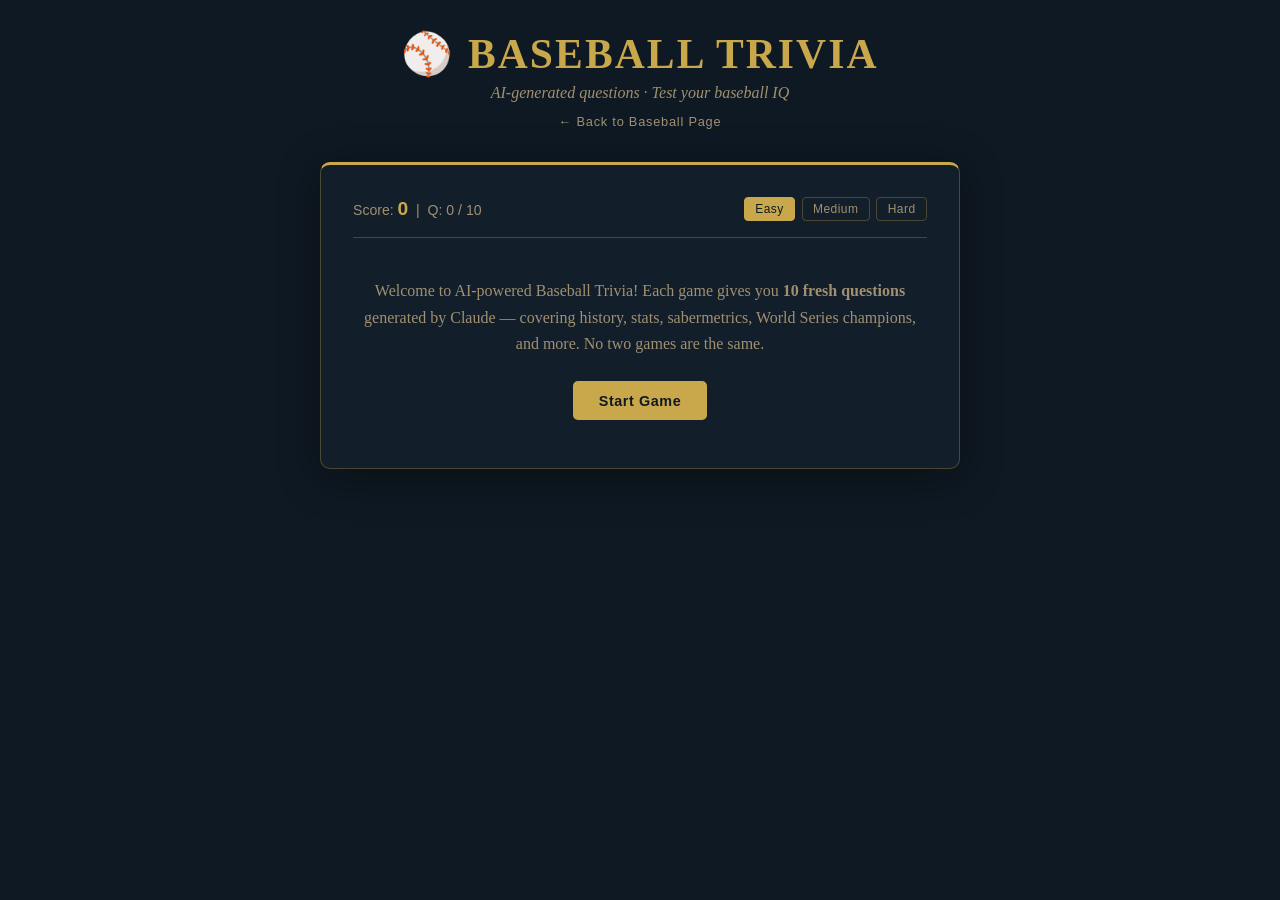
==== webapp.html @ 779bdec6 "Add site files" ====
<!DOCTYPE html>
<html lang="en">
<head>
  <meta charset="UTF-8"/>
  <meta name="viewport" content="width=device-width, initial-scale=1.0"/>
  <title>Baseball Trivia | Avery Buckley</title>
  <style>
    /* ===== RESET & BASE ===== */
    *, *::before, *::after { box-sizing: border-box; margin: 0; padding: 0; }

    :root {
      --bg:       #0f1923;
      --panel:    #131e2b;
      --gold:     #c9a84c;
      --gold-lt:  #e8c97a;
      --green:    #2d6a2d;
      --red:      #8b2020;
      --text:     #e8e0d0;
      --muted:    #a09070;
      --border:   rgba(201,168,76,0.3);
    }

    body {
      background-color: var(--bg);
      color: var(--text);
      font-family: 'Georgia', serif;
      min-height: 100vh;
      display: flex;
      flex-direction: column;
      align-items: center;
      padding: 2rem 1rem 4rem;
    }

    /* ===== HEADER ===== */
    .app-header {
      text-align: center;
      margin-bottom: 2rem;
    }

    .app-title {
      font-size: 2.6rem;
      font-weight: bold;
      color: var(--gold);
      letter-spacing: 0.05em;
      text-transform: uppercase;
      line-height: 1.1;
    }

    .app-subtitle {
      font-size: 1rem;
      color: var(--muted);
      margin-top: 0.4rem;
      font-style: italic;
    }

    .back-link {
      display: inline-block;
      margin-top: 0.75rem;
      font-family: 'Verdana', sans-serif;
      font-size: 0.8rem;
      color: var(--muted);
      text-decoration: none;
      letter-spacing: 0.06em;
    }
    .back-link:hover { color: var(--gold); }

    /* ===== CARD ===== */
    .card {
      background: var(--panel);
      border: 1px solid var(--border);
      border-top: 3px solid var(--gold);
      border-radius: 10px;
      padding: 2rem;
      width: 100%;
      max-width: 640px;
      box-shadow: 0 8px 40px rgba(0,0,0,0.4);
    }

    /* ===== SCORE BAR ===== */
    .score-bar {
      display: flex;
      justify-content: space-between;
      align-items: center;
      margin-bottom: 1.5rem;
      font-family: 'Verdana', sans-serif;
      font-size: 0.88rem;
      color: var(--muted);
      border-bottom: 1px solid var(--border);
      padding-bottom: 1rem;
    }

    .score-val {
      color: var(--gold);
      font-weight: bold;
      font-size: 1.2rem;
    }

    .difficulty-selector {
      display: flex;
      gap: 0.4rem;
    }

    .diff-btn {
      background: none;
      border: 1px solid var(--border);
      color: var(--muted);
      font-family: 'Verdana', sans-serif;
      font-size: 0.75rem;
      padding: 0.25rem 0.65rem;
      border-radius: 4px;
      cursor: pointer;
      transition: all 0.15s;
      letter-spacing: 0.04em;
    }

    .diff-btn.active,
    .diff-btn:hover {
      background-color: var(--gold);
      border-color: var(--gold);
      color: #0f1923;
    }

    /* ===== QUESTION AREA ===== */
    .category-tag {
      display: inline-block;
      background: rgba(201,168,76,0.15);
      border: 1px solid var(--border);
      color: var(--gold);
      font-family: 'Verdana', sans-serif;
      font-size: 0.72rem;
      letter-spacing: 0.1em;
      text-transform: uppercase;
      padding: 0.2rem 0.7rem;
      border-radius: 3px;
      margin-bottom: 1rem;
    }

    .question-text {
      font-size: 1.25rem;
      line-height: 1.55;
      color: var(--text);
      margin-bottom: 1.5rem;
      min-height: 3.5rem;
    }

    /* ===== CHOICES ===== */
    .choices-grid {
      display: grid;
      grid-template-columns: 1fr 1fr;
      gap: 0.75rem;
      margin-bottom: 1.5rem;
    }

    .choice-btn {
      background: rgba(255,255,255,0.04);
      border: 1px solid var(--border);
      color: var(--text);
      font-family: 'Georgia', serif;
      font-size: 0.97rem;
      padding: 0.75rem 1rem;
      border-radius: 6px;
      cursor: pointer;
      text-align: left;
      transition: all 0.15s;
      line-height: 1.4;
    }

    .choice-btn:hover:not(:disabled) {
      background: rgba(201,168,76,0.12);
      border-color: var(--gold);
      color: var(--gold-lt);
    }

    .choice-btn.correct {
      background-color: var(--green);
      border-color: #4caf50;
      color: #fff;
    }

    .choice-btn.wrong {
      background-color: var(--red);
      border-color: #e53935;
      color: #fff;
    }

    .choice-btn:disabled {
      cursor: default;
    }

    /* ===== FEEDBACK ===== */
    .feedback-box {
      background: rgba(201,168,76,0.08);
      border: 1px solid var(--border);
      border-radius: 6px;
      padding: 1rem;
      font-size: 0.96rem;
      color: var(--muted);
      line-height: 1.6;
      margin-bottom: 1.2rem;
      min-height: 3rem;
      display: none;
    }

    .feedback-box.visible { display: block; }
    .feedback-box.correct-msg { border-color: #4caf50; color: #a5d6a7; }
    .feedback-box.wrong-msg  { border-color: #e53935; color: #ef9a9a; }

    /* ===== ACTIONS ===== */
    .actions {
      display: flex;
      gap: 0.75rem;
      flex-wrap: wrap;
    }

    .btn-primary {
      background-color: var(--gold);
      border: none;
      color: #0f1923;
      font-family: 'Verdana', sans-serif;
      font-weight: bold;
      font-size: 0.9rem;
      padding: 0.7rem 1.6rem;
      border-radius: 5px;
      cursor: pointer;
      letter-spacing: 0.04em;
      transition: background 0.15s, transform 0.15s;
    }

    .btn-primary:hover { background-color: var(--gold-lt); transform: translateY(-1px); }
    .btn-primary:disabled { background: #5a4a2a; color: #a09070; cursor: not-allowed; transform: none; }

    .btn-secondary {
      background: none;
      border: 1px solid var(--border);
      color: var(--muted);
      font-family: 'Verdana', sans-serif;
      font-size: 0.88rem;
      padding: 0.7rem 1.2rem;
      border-radius: 5px;
      cursor: pointer;
      transition: all 0.15s;
    }

    .btn-secondary:hover { border-color: var(--gold); color: var(--gold); }

    /* ===== LOADING ===== */
    .loading-area {
      text-align: center;
      padding: 2rem 0;
      color: var(--muted);
      font-style: italic;
      font-size: 0.95rem;
      display: none;
    }

    .spinner {
      display: inline-block;
      width: 28px;
      height: 28px;
      border: 3px solid rgba(201,168,76,0.2);
      border-top-color: var(--gold);
      border-radius: 50%;
      animation: spin 0.8s linear infinite;
      margin-bottom: 0.6rem;
    }

    @keyframes spin { to { transform: rotate(360deg); } }

    /* ===== RESULTS SCREEN ===== */
    .results-screen {
      text-align: center;
      display: none;
      padding: 1rem 0;
    }

    .results-screen h2 {
      font-size: 1.8rem;
      color: var(--gold);
      margin-bottom: 0.5rem;
    }

    .results-score {
      font-size: 3.5rem;
      font-weight: bold;
      color: var(--text);
      margin: 1rem 0 0.5rem;
    }

    .results-label {
      color: var(--muted);
      font-size: 0.95rem;
      margin-bottom: 1.5rem;
      font-style: italic;
    }

    /* ===== START SCREEN ===== */
    .start-screen {
      text-align: center;
      padding: 1rem 0;
    }

    .start-screen p {
      color: var(--muted);
      font-size: 1rem;
      margin-bottom: 1.5rem;
      line-height: 1.65;
    }

    /* ===== ERROR ===== */
    .error-msg {
      color: #ef9a9a;
      font-size: 0.9rem;
      font-family: 'Verdana', sans-serif;
      margin-top: 0.75rem;
      display: none;
    }

    /* ===== RESPONSIVE ===== */
    @media (max-width: 480px) {
      .choices-grid { grid-template-columns: 1fr; }
      .app-title { font-size: 1.9rem; }
    }
  </style>
</head>
<body>

  <div class="app-header">
    <div class="app-title">⚾ Baseball Trivia</div>
    <div class="app-subtitle">AI-generated questions · Test your baseball IQ</div>
    <a href="scratch.html" class="back-link">← Back to Baseball Page</a>
  </div>

  <div class="card">

    <!-- SCORE BAR -->
    <div class="score-bar">
      <div>
        Score: <span class="score-val" id="scoreDisplay">0</span>
        &nbsp;|&nbsp; Q: <span id="qNumDisplay">0</span> / <span id="qTotalDisplay">10</span>
      </div>
      <div class="difficulty-selector">
        <button class="diff-btn active" data-diff="easy" onclick="setDifficulty(this)">Easy</button>
        <button class="diff-btn" data-diff="medium" onclick="setDifficulty(this)">Medium</button>
        <button class="diff-btn" data-diff="hard" onclick="setDifficulty(this)">Hard</button>
      </div>
    </div>

    <!-- START SCREEN -->
    <div class="start-screen" id="startScreen">
      <p>
        Welcome to AI-powered Baseball Trivia! Each game gives you <strong>10 fresh questions</strong>
        generated by Claude — covering history, stats, sabermetrics, World Series champions, and more.
        No two games are the same.
      </p>
      <button class="btn-primary" onclick="startGame()">Start Game</button>
    </div>

    <!-- LOADING -->
    <div class="loading-area" id="loadingArea">
      <div class="spinner"></div>
      <p>Generating your question…</p>
    </div>

    <!-- QUESTION SCREEN -->
    <div id="questionScreen" style="display:none;">
      <div class="category-tag" id="categoryTag">Category</div>
      <div class="question-text" id="questionText">Loading question…</div>
      <div class="choices-grid" id="choicesGrid"></div>
      <div class="feedback-box" id="feedbackBox"></div>
      <div class="actions">
        <button class="btn-primary" id="nextBtn" onclick="nextQuestion()" style="display:none;">Next Question →</button>
        <button class="btn-secondary" onclick="quitGame()">Quit</button>
      </div>
      <div class="error-msg" id="errorMsg">⚠️ Could not load question. Please try again.</div>
    </div>

    <!-- RESULTS SCREEN -->
    <div class="results-screen" id="resultsScreen">
      <h2>Game Over!</h2>
      <div class="results-score" id="finalScore">0 / 10</div>
      <div class="results-label" id="resultsLabel">Nice effort!</div>
      <div style="display:flex; gap:0.75rem; justify-content:center; flex-wrap:wrap; margin-top:1rem;">
        <button class="btn-primary" onclick="startGame()">Play Again</button>
        <a href="scratch.html" class="btn-secondary" style="text-decoration:none; display:inline-flex; align-items:center; padding:0.7rem 1.2rem; border-radius:5px; border:1px solid rgba(201,168,76,0.3); color:#a09070; font-family:Verdana,sans-serif; font-size:0.88rem; transition:all 0.15s;">← Back</a>
      </div>
    </div>

  </div>

  <script>
    // ===== STATE =====
    let score = 0;
    let questionNum = 0;
    const TOTAL_QUESTIONS = 10;
    let currentAnswer = '';
    let difficulty = 'easy';
    let gameActive = false;

    // ===== DIFFICULTY =====
    function setDifficulty(btn) {
      document.querySelectorAll('.diff-btn').forEach(b => b.classList.remove('active'));
      btn.classList.add('active');
      difficulty = btn.dataset.diff;
    }

    // ===== UI HELPERS =====
    function show(id) { document.getElementById(id).style.display = 'block'; }
    function hide(id) { document.getElementById(id).style.display = 'none'; }

    function updateScoreBar() {
      document.getElementById('scoreDisplay').textContent = score;
      document.getElementById('qNumDisplay').textContent = questionNum;
      document.getElementById('qTotalDisplay').textContent = TOTAL_QUESTIONS;
    }

    // ===== START GAME =====
    function startGame() {
      score = 0;
      questionNum = 0;
      gameActive = true;
      hide('startScreen');
      hide('resultsScreen');
      updateScoreBar();
      loadQuestion();
    }

    function quitGame() {
      gameActive = false;
      showResults();
    }

    // ===== LOAD QUESTION FROM CLAUDE API =====
    async function loadQuestion() {
      if (questionNum >= TOTAL_QUESTIONS) { showResults(); return; }

      hide('questionScreen');
      hide('errorMsg');
      show('loadingArea');

      const diffDesc = {
        easy:   'suitable for a casual baseball fan (famous players, basic rules, World Series winners)',
        medium: 'suitable for a knowledgeable fan (statistics, trades, specific seasons, records)',
        hard:   'suitable for a sabermetrics expert (advanced stats like WAR, FIP, wRC+, obscure records, historical facts)'
      }[difficulty];

      const prompt = `You are a baseball trivia host. Generate a single baseball trivia question that is ${diffDesc}.

Respond ONLY with a JSON object in exactly this format, no extra text, no markdown:
{
  "category": "Category Name",
  "question": "The question text",
  "choices": ["Choice A", "Choice B", "Choice C", "Choice D"],
  "answer": "The exact text of the correct choice",
  "explanation": "A brief 1-2 sentence explanation of the answer"
}

Make the question unique and interesting. The category should be one of: History, Records, Stats, World Series, Hall of Fame, Sabermetrics, Players, Rules.`;

      try {
        const response = await fetch('https://api.anthropic.com/v1/messages', {
          method: 'POST',
          headers: { 'Content-Type': 'application/json' },
          body: JSON.stringify({
            model: 'claude-sonnet-4-20250514',
            max_tokens: 1000,
            messages: [{ role: 'user', content: prompt }]
          })
        });

        if (!response.ok) throw new Error('API error');

        const data = await response.json();
        const rawText = data.content.map(b => b.text || '').join('');

        // Strip any markdown fences
        const clean = rawText.replace(/```json|```/g, '').trim();
        const q = JSON.parse(clean);

        hide('loadingArea');
        questionNum++;
        updateScoreBar();
        renderQuestion(q);

      } catch (err) {
        hide('loadingArea');
        show('questionScreen');
        show('errorMsg');
        document.getElementById('errorMsg').textContent = '⚠️ Could not load question. Check your connection and try again.';
        console.error(err);
      }
    }

    // ===== RENDER QUESTION =====
    function renderQuestion(q) {
      currentAnswer = q.answer;

      document.getElementById('categoryTag').textContent = q.category;
      document.getElementById('questionText').textContent = q.question;

      const grid = document.getElementById('choicesGrid');
      grid.innerHTML = '';

      q.choices.forEach(choice => {
        const btn = document.createElement('button');
        btn.className = 'choice-btn';
        btn.textContent = choice;
        btn.onclick = () => handleAnswer(choice, q.explanation);
        grid.appendChild(btn);
      });

      const fb = document.getElementById('feedbackBox');
      fb.className = 'feedback-box';
      fb.style.display = 'none';

      hide('nextBtn');
      show('questionScreen');
    }

    // ===== HANDLE ANSWER =====
    function handleAnswer(chosen, explanation) {
      const buttons = document.querySelectorAll('.choice-btn');
      buttons.forEach(btn => {
        btn.disabled = true;
        if (btn.textContent === currentAnswer) btn.classList.add('correct');
        else if (btn.textContent === chosen && chosen !== currentAnswer) btn.classList.add('wrong');
      });

      const fb = document.getElementById('feedbackBox');
      const isCorrect = chosen === currentAnswer;

      if (isCorrect) {
        score++;
        updateScoreBar();
        fb.className = 'feedback-box visible correct-msg';
        fb.textContent = '✓ Correct! ' + explanation;
      } else {
        fb.className = 'feedback-box visible wrong-msg';
        fb.textContent = '✗ The correct answer was: ' + currentAnswer + '. ' + explanation;
      }

      const nextBtn = document.getElementById('nextBtn');
      nextBtn.style.display = 'inline-block';
      nextBtn.textContent = questionNum >= TOTAL_QUESTIONS ? 'See Results →' : 'Next Question →';
    }

    // ===== NEXT QUESTION =====
    function nextQuestion() {
      if (questionNum >= TOTAL_QUESTIONS) {
        showResults();
      } else {
        loadQuestion();
      }
    }

    // ===== RESULTS =====
    function showResults() {
      hide('questionScreen');
      hide('loadingArea');

      const pct = score / TOTAL_QUESTIONS;
      let label;
      if (pct === 1)       label = '🏆 Perfect score! You\'re a baseball genius!';
      else if (pct >= 0.8) label = '⭐ Excellent! You really know your baseball.';
      else if (pct >= 0.6) label = '👍 Nice work! Solid baseball knowledge.';
      else if (pct >= 0.4) label = '📚 Not bad — keep studying the stats!';
      else                 label = '⚾ Room to grow — but that\'s what batting practice is for!';

      document.getElementById('finalScore').textContent = score + ' / ' + TOTAL_QUESTIONS;
      document.getElementById('resultsLabel').textContent = label;
      show('resultsScreen');
    }
  </script>

</body>
</html>
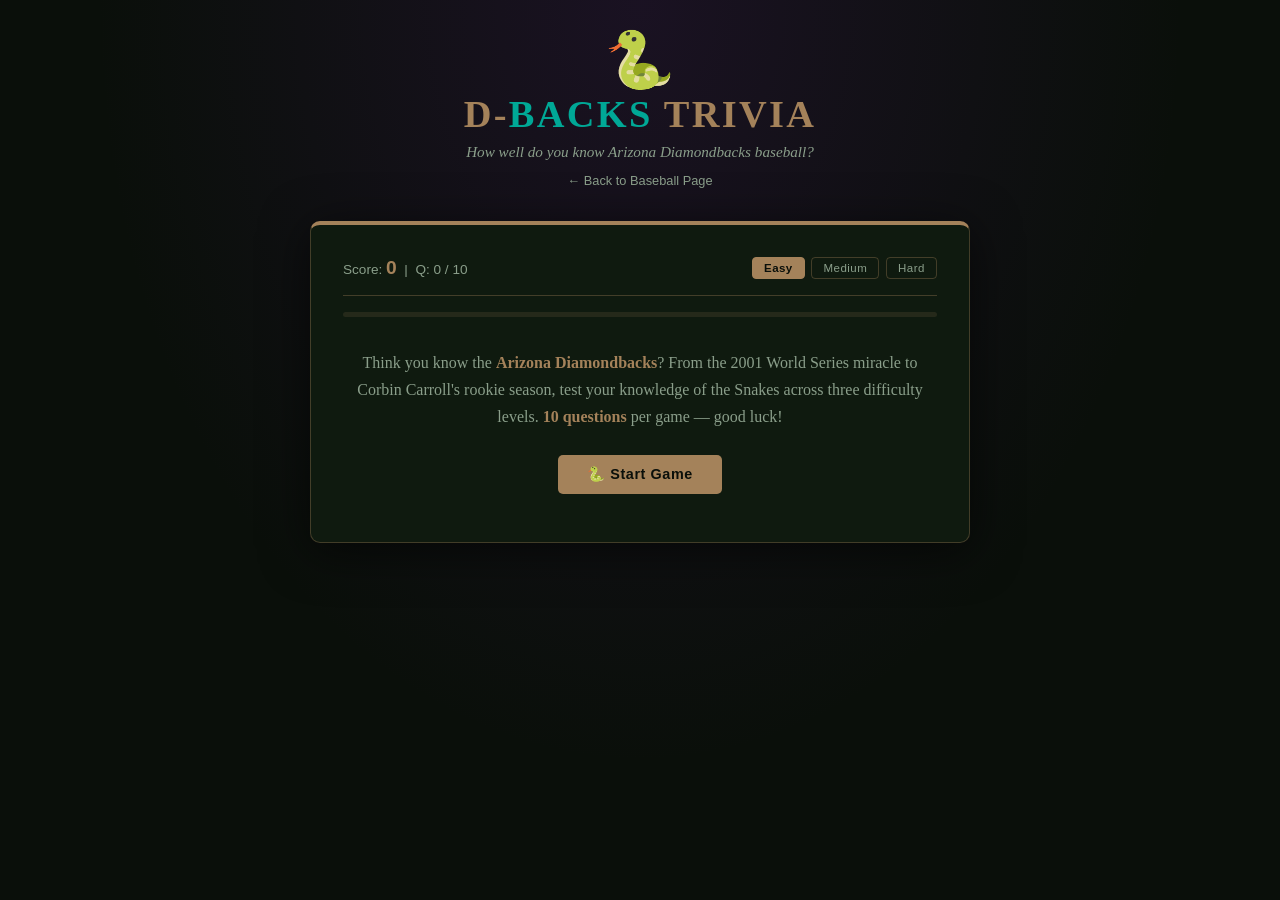
==== commit 719f7514: "Update Scratch Page and Trivia App" ====
--- a/webapp.html
+++ b/webapp.html
@@ -3,25 +3,28 @@
 <head>
   <meta charset="UTF-8"/>
   <meta name="viewport" content="width=device-width, initial-scale=1.0"/>
-  <title>Baseball Trivia | Avery Buckley</title>
+  <title>D-backs Trivia | Avery Buckley</title>
   <style>
-    /* ===== RESET & BASE ===== */
     *, *::before, *::after { box-sizing: border-box; margin: 0; padding: 0; }
 
     :root {
-      --bg:       #0f1923;
-      --panel:    #131e2b;
-      --gold:     #c9a84c;
-      --gold-lt:  #e8c97a;
-      --green:    #2d6a2d;
-      --red:      #8b2020;
-      --text:     #e8e0d0;
-      --muted:    #a09070;
-      --border:   rgba(201,168,76,0.3);
+      --bg:        #0a0f0a;
+      --panel:     #0f1a0f;
+      --sand:      #a4825a;
+      --turquoise: #00a896;
+      --purple:    #4a1a6b;
+      --red:       #a71930;
+      --gold:      #e3b44b;
+      --text:      #f0ece4;
+      --muted:     #8a9e8a;
+      --border:    rgba(164,130,90,0.35);
+      --correct:   #0d3b1a;
+      --wrong:     #3b0d0d;
     }
 
     body {
       background-color: var(--bg);
+      background-image: radial-gradient(ellipse at 50% 0%, rgba(74,26,107,0.25) 0%, transparent 60%);
       color: var(--text);
       font-family: 'Georgia', serif;
       min-height: 100vh;
@@ -32,24 +35,31 @@
     }
 
     /* ===== HEADER ===== */
-    .app-header {
-      text-align: center;
-      margin-bottom: 2rem;
+    .app-header { text-align: center; margin-bottom: 2rem; }
+
+    .dbacks-logo {
+      font-size: 3.5rem;
+      line-height: 1;
+      margin-bottom: 0.3rem;
     }
 
     .app-title {
-      font-size: 2.6rem;
+      font-size: 2.4rem;
       font-weight: bold;
-      color: var(--gold);
-      letter-spacing: 0.05em;
+      color: var(--sand);
+      letter-spacing: 0.06em;
       text-transform: uppercase;
       line-height: 1.1;
     }
 
+    .app-title span {
+      color: var(--turquoise);
+    }
+
     .app-subtitle {
-      font-size: 1rem;
+      font-size: 0.95rem;
       color: var(--muted);
-      margin-top: 0.4rem;
+      margin-top: 0.5rem;
       font-style: italic;
     }
 
@@ -60,20 +70,19 @@
       font-size: 0.8rem;
       color: var(--muted);
       text-decoration: none;
-      letter-spacing: 0.06em;
-    }
-    .back-link:hover { color: var(--gold); }
+    }
+    .back-link:hover { color: var(--sand); }
 
     /* ===== CARD ===== */
     .card {
       background: var(--panel);
       border: 1px solid var(--border);
-      border-top: 3px solid var(--gold);
+      border-top: 4px solid var(--sand);
       border-radius: 10px;
       padding: 2rem;
       width: 100%;
-      max-width: 640px;
-      box-shadow: 0 8px 40px rgba(0,0,0,0.4);
+      max-width: 660px;
+      box-shadow: 0 8px 48px rgba(0,0,0,0.6);
     }
 
     /* ===== SCORE BAR ===== */
@@ -81,83 +90,105 @@
       display: flex;
       justify-content: space-between;
       align-items: center;
-      margin-bottom: 1.5rem;
+      margin-bottom: 1rem;
       font-family: 'Verdana', sans-serif;
-      font-size: 0.88rem;
+      font-size: 0.85rem;
       color: var(--muted);
       border-bottom: 1px solid var(--border);
       padding-bottom: 1rem;
-    }
-
-    .score-val {
-      color: var(--gold);
-      font-weight: bold;
-      font-size: 1.2rem;
-    }
-
-    .difficulty-selector {
-      display: flex;
-      gap: 0.4rem;
-    }
+      flex-wrap: wrap;
+      gap: 0.5rem;
+    }
+
+    .score-val { color: var(--sand); font-weight: bold; font-size: 1.2rem; }
+
+    .difficulty-selector { display: flex; gap: 0.4rem; }
 
     .diff-btn {
       background: none;
       border: 1px solid var(--border);
       color: var(--muted);
       font-family: 'Verdana', sans-serif;
-      font-size: 0.75rem;
-      padding: 0.25rem 0.65rem;
+      font-size: 0.72rem;
+      padding: 0.25rem 0.7rem;
       border-radius: 4px;
       cursor: pointer;
       transition: all 0.15s;
       letter-spacing: 0.04em;
     }
 
-    .diff-btn.active,
-    .diff-btn:hover {
-      background-color: var(--gold);
-      border-color: var(--gold);
-      color: #0f1923;
-    }
-
-    /* ===== QUESTION AREA ===== */
+    .diff-btn.active, .diff-btn:hover {
+      background-color: var(--sand);
+      border-color: var(--sand);
+      color: #0a0f0a;
+      font-weight: bold;
+    }
+
+    /* ===== PROGRESS BAR ===== */
+    .progress-track {
+      height: 5px;
+      background: rgba(164,130,90,0.15);
+      border-radius: 3px;
+      margin-bottom: 1.5rem;
+      overflow: hidden;
+    }
+
+    .progress-fill {
+      height: 100%;
+      background: linear-gradient(90deg, var(--turquoise), var(--sand));
+      border-radius: 3px;
+      transition: width 0.4s ease;
+      width: 0%;
+    }
+
+    /* ===== CATEGORY TAG ===== */
     .category-tag {
       display: inline-block;
-      background: rgba(201,168,76,0.15);
-      border: 1px solid var(--border);
-      color: var(--gold);
+      background: rgba(0,168,150,0.12);
+      border: 1px solid rgba(0,168,150,0.4);
+      color: var(--turquoise);
       font-family: 'Verdana', sans-serif;
-      font-size: 0.72rem;
-      letter-spacing: 0.1em;
+      font-size: 0.7rem;
+      letter-spacing: 0.12em;
       text-transform: uppercase;
-      padding: 0.2rem 0.7rem;
+      padding: 0.2rem 0.8rem;
       border-radius: 3px;
       margin-bottom: 1rem;
     }
 
+    .question-num {
+      font-family: 'Verdana', sans-serif;
+      font-size: 0.75rem;
+      color: var(--muted);
+      float: right;
+      margin-top: 0.1rem;
+    }
+
+    /* ===== QUESTION ===== */
     .question-text {
-      font-size: 1.25rem;
-      line-height: 1.55;
+      font-size: 1.18rem;
+      line-height: 1.65;
       color: var(--text);
       margin-bottom: 1.5rem;
       min-height: 3.5rem;
+      clear: both;
     }
 
     /* ===== CHOICES ===== */
     .choices-grid {
       display: grid;
       grid-template-columns: 1fr 1fr;
-      gap: 0.75rem;
-      margin-bottom: 1.5rem;
+      gap: 0.7rem;
+      margin-bottom: 1.4rem;
     }
 
     .choice-btn {
-      background: rgba(255,255,255,0.04);
+      background: rgba(255,255,255,0.03);
       border: 1px solid var(--border);
       color: var(--text);
       font-family: 'Georgia', serif;
-      font-size: 0.97rem;
-      padding: 0.75rem 1rem;
+      font-size: 0.95rem;
+      padding: 0.8rem 1rem;
       border-radius: 6px;
       cursor: pointer;
       text-align: left;
@@ -166,68 +197,68 @@
     }
 
     .choice-btn:hover:not(:disabled) {
-      background: rgba(201,168,76,0.12);
-      border-color: var(--gold);
-      color: var(--gold-lt);
+      background: rgba(164,130,90,0.1);
+      border-color: var(--sand);
+      color: #f5deb3;
     }
 
     .choice-btn.correct {
-      background-color: var(--green);
-      border-color: #4caf50;
-      color: #fff;
+      background-color: var(--correct);
+      border-color: #3cb371;
+      color: #90ee90;
+      font-weight: bold;
     }
 
     .choice-btn.wrong {
-      background-color: var(--red);
-      border-color: #e53935;
-      color: #fff;
-    }
-
-    .choice-btn:disabled {
-      cursor: default;
-    }
+      background-color: var(--wrong);
+      border-color: #cd5c5c;
+      color: #ffb6c1;
+    }
+
+    .choice-btn:disabled { cursor: default; }
 
     /* ===== FEEDBACK ===== */
     .feedback-box {
-      background: rgba(201,168,76,0.08);
-      border: 1px solid var(--border);
       border-radius: 6px;
-      padding: 1rem;
-      font-size: 0.96rem;
-      color: var(--muted);
+      padding: 0.9rem 1rem;
+      font-size: 0.93rem;
       line-height: 1.6;
       margin-bottom: 1.2rem;
-      min-height: 3rem;
       display: none;
     }
 
     .feedback-box.visible { display: block; }
-    .feedback-box.correct-msg { border-color: #4caf50; color: #a5d6a7; }
-    .feedback-box.wrong-msg  { border-color: #e53935; color: #ef9a9a; }
+
+    .feedback-box.correct-msg {
+      background: rgba(0,168,150,0.1);
+      border: 1px solid rgba(0,168,150,0.4);
+      color: #80cbc4;
+    }
+
+    .feedback-box.wrong-msg {
+      background: rgba(167,25,48,0.12);
+      border: 1px solid rgba(167,25,48,0.4);
+      color: #ef9a9a;
+    }
 
     /* ===== ACTIONS ===== */
-    .actions {
-      display: flex;
-      gap: 0.75rem;
-      flex-wrap: wrap;
-    }
+    .actions { display: flex; gap: 0.75rem; flex-wrap: wrap; }
 
     .btn-primary {
-      background-color: var(--gold);
+      background-color: var(--sand);
       border: none;
-      color: #0f1923;
+      color: #0a0f0a;
       font-family: 'Verdana', sans-serif;
       font-weight: bold;
       font-size: 0.9rem;
-      padding: 0.7rem 1.6rem;
+      padding: 0.7rem 1.8rem;
       border-radius: 5px;
       cursor: pointer;
       letter-spacing: 0.04em;
       transition: background 0.15s, transform 0.15s;
     }
 
-    .btn-primary:hover { background-color: var(--gold-lt); transform: translateY(-1px); }
-    .btn-primary:disabled { background: #5a4a2a; color: #a09070; cursor: not-allowed; transform: none; }
+    .btn-primary:hover { background-color: var(--gold); transform: translateY(-1px); }
 
     .btn-secondary {
       background: none;
@@ -239,103 +270,78 @@
       border-radius: 5px;
       cursor: pointer;
       transition: all 0.15s;
-    }
-
-    .btn-secondary:hover { border-color: var(--gold); color: var(--gold); }
-
-    /* ===== LOADING ===== */
-    .loading-area {
-      text-align: center;
-      padding: 2rem 0;
-      color: var(--muted);
-      font-style: italic;
-      font-size: 0.95rem;
-      display: none;
-    }
-
-    .spinner {
-      display: inline-block;
-      width: 28px;
-      height: 28px;
-      border: 3px solid rgba(201,168,76,0.2);
-      border-top-color: var(--gold);
-      border-radius: 50%;
-      animation: spin 0.8s linear infinite;
-      margin-bottom: 0.6rem;
-    }
-
-    @keyframes spin { to { transform: rotate(360deg); } }
-
-    /* ===== RESULTS SCREEN ===== */
-    .results-screen {
-      text-align: center;
-      display: none;
-      padding: 1rem 0;
-    }
-
-    .results-screen h2 {
-      font-size: 1.8rem;
-      color: var(--gold);
-      margin-bottom: 0.5rem;
-    }
-
-    .results-score {
-      font-size: 3.5rem;
-      font-weight: bold;
-      color: var(--text);
-      margin: 1rem 0 0.5rem;
-    }
-
-    .results-label {
-      color: var(--muted);
-      font-size: 0.95rem;
-      margin-bottom: 1.5rem;
-      font-style: italic;
-    }
+      text-decoration: none;
+      display: inline-flex;
+      align-items: center;
+    }
+
+    .btn-secondary:hover { border-color: var(--sand); color: var(--sand); }
 
     /* ===== START SCREEN ===== */
-    .start-screen {
-      text-align: center;
-      padding: 1rem 0;
-    }
+    .start-screen { text-align: center; padding: 0.5rem 0 1rem; }
 
     .start-screen p {
       color: var(--muted);
       font-size: 1rem;
       margin-bottom: 1.5rem;
-      line-height: 1.65;
-    }
-
-    /* ===== ERROR ===== */
-    .error-msg {
-      color: #ef9a9a;
-      font-size: 0.9rem;
-      font-family: 'Verdana', sans-serif;
-      margin-top: 0.75rem;
-      display: none;
+      line-height: 1.7;
+    }
+
+    .start-screen strong { color: var(--sand); }
+
+    /* ===== RESULTS ===== */
+    .results-screen { text-align: center; display: none; padding: 0.5rem 0; }
+
+    .results-screen h2 { font-size: 1.8rem; color: var(--sand); margin-bottom: 0.25rem; }
+
+    .results-score {
+      font-size: 3.8rem;
+      font-weight: bold;
+      color: var(--text);
+      margin: 0.75rem 0 0.25rem;
+      font-family: 'Georgia', serif;
+    }
+
+    .results-label {
+      color: var(--muted);
+      font-size: 1rem;
+      margin-bottom: 1.25rem;
+      font-style: italic;
+    }
+
+    .results-rating {
+      font-size: 1.8rem;
+      margin-bottom: 1rem;
+    }
+
+    .results-buttons {
+      display: flex;
+      gap: 0.75rem;
+      justify-content: center;
+      flex-wrap: wrap;
+      margin-top: 1rem;
     }
 
     /* ===== RESPONSIVE ===== */
     @media (max-width: 480px) {
       .choices-grid { grid-template-columns: 1fr; }
-      .app-title { font-size: 1.9rem; }
+      .app-title { font-size: 1.8rem; }
     }
   </style>
 </head>
 <body>
 
   <div class="app-header">
-    <div class="app-title">⚾ Baseball Trivia</div>
-    <div class="app-subtitle">AI-generated questions · Test your baseball IQ</div>
+    <div class="dbacks-logo">🐍</div>
+    <div class="app-title">D-<span>backs</span> Trivia</div>
+    <div class="app-subtitle">How well do you know Arizona Diamondbacks baseball?</div>
     <a href="scratch.html" class="back-link">← Back to Baseball Page</a>
   </div>
 
   <div class="card">
 
-    <!-- SCORE BAR -->
     <div class="score-bar">
-      <div>
-        Score: <span class="score-val" id="scoreDisplay">0</span>
+      <div>Score: <span class="score-val" id="scoreDisplay">0</span>
         &nbsp;|&nbsp; Q: <span id="qNumDisplay">0</span> / <span id="qTotalDisplay">10</span>
       </div>
       <div class="difficulty-selector">
@@ -345,231 +351,460 @@
       </div>
     </div>
 
-    <!-- START SCREEN -->
+    <div class="progress-track"><div class="progress-fill" id="progressFill"></div></div>
+
+    <!-- START -->
     <div class="start-screen" id="startScreen">
       <p>
-        Welcome to AI-powered Baseball Trivia! Each game gives you <strong>10 fresh questions</strong>
-        generated by Claude — covering history, stats, sabermetrics, World Series champions, and more.
-        No two games are the same.
+        Think you know the <strong>Arizona Diamondbacks</strong>? From the 2001 World Series miracle
+        to Corbin Carroll's rookie season, test your knowledge of the Snakes across three difficulty
+        levels. <strong>10 questions</strong> per game — good luck!
       </p>
-      <button class="btn-primary" onclick="startGame()">Start Game</button>
+      <button class="btn-primary" onclick="startGame()">🐍 Start Game</button>
     </div>
 
-    <!-- LOADING -->
-    <div class="loading-area" id="loadingArea">
-      <div class="spinner"></div>
-      <p>Generating your question…</p>
-    </div>
-
-    <!-- QUESTION SCREEN -->
+    <!-- QUESTION -->
     <div id="questionScreen" style="display:none;">
-      <div class="category-tag" id="categoryTag">Category</div>
-      <div class="question-text" id="questionText">Loading question…</div>
+      <div style="overflow:hidden; margin-bottom:0.5rem;">
+        <div class="category-tag" id="categoryTag">Category</div>
+        <span class="question-num" id="questionNum"></span>
+      </div>
+      <div class="question-text" id="questionText"></div>
       <div class="choices-grid" id="choicesGrid"></div>
       <div class="feedback-box" id="feedbackBox"></div>
       <div class="actions">
-        <button class="btn-primary" id="nextBtn" onclick="nextQuestion()" style="display:none;">Next Question →</button>
+        <button class="btn-primary" id="nextBtn" onclick="nextQuestion()" style="display:none;">Next →</button>
         <button class="btn-secondary" onclick="quitGame()">Quit</button>
       </div>
-      <div class="error-msg" id="errorMsg">⚠️ Could not load question. Please try again.</div>
     </div>
 
-    <!-- RESULTS SCREEN -->
+    <!-- RESULTS -->
     <div class="results-screen" id="resultsScreen">
-      <h2>Game Over!</h2>
-      <div class="results-score" id="finalScore">0 / 10</div>
-      <div class="results-label" id="resultsLabel">Nice effort!</div>
-      <div style="display:flex; gap:0.75rem; justify-content:center; flex-wrap:wrap; margin-top:1rem;">
-        <button class="btn-primary" onclick="startGame()">Play Again</button>
-        <a href="scratch.html" class="btn-secondary" style="text-decoration:none; display:inline-flex; align-items:center; padding:0.7rem 1.2rem; border-radius:5px; border:1px solid rgba(201,168,76,0.3); color:#a09070; font-family:Verdana,sans-serif; font-size:0.88rem; transition:all 0.15s;">← Back</a>
+      <h2>Final Score</h2>
+      <div class="results-score" id="finalScore"></div>
+      <div class="results-rating" id="resultsRating"></div>
+      <div class="results-label" id="resultsLabel"></div>
+      <div class="results-buttons">
+        <button class="btn-primary" onclick="startGame()">🐍 Play Again</button>
+        <a href="scratch.html" class="btn-secondary">← Back</a>
       </div>
     </div>
 
   </div>
 
   <script>
-    // ===== STATE =====
+    // =============================================
+    //  ARIZONA DIAMONDBACKS QUESTION BANK
+    // =============================================
+    const QUESTIONS = {
+      easy: [
+        {
+          category: "Home Stadium",
+          question: "What is the name of the Arizona Diamondbacks' home stadium?",
+          choices: ["Dodger Stadium", "Chase Field", "Truist Park", "Globe Life Field"],
+          answer: "Chase Field",
+          explanation: "Chase Field opened in 1998 in downtown Phoenix and features a retractable roof — crucial for Arizona's summer heat."
+        },
+        {
+          category: "2001 World Series",
+          question: "Which team did the Arizona Diamondbacks defeat in the 2001 World Series?",
+          choices: ["Boston Red Sox", "New York Yankees", "Los Angeles Dodgers", "Atlanta Braves"],
+          answer: "New York Yankees",
+          explanation: "The D-backs defeated the three-time defending champion Yankees 4-3 in one of the greatest World Series ever played."
+        },
+        {
+          category: "2001 World Series",
+          question: "Who hit the walk-off single in Game 7 of the 2001 World Series to win it for Arizona?",
+          choices: ["Randy Johnson", "Curt Schilling", "Luis Gonzalez", "Mark Grace"],
+          answer: "Luis Gonzalez",
+          explanation: "Luis Gonzalez's bases-loaded bloop single off Mariano Rivera in the bottom of the 9th gave Arizona its first championship."
+        },
+        {
+          category: "Team History",
+          question: "What year did the Arizona Diamondbacks join MLB as an expansion team?",
+          choices: ["1993", "1995", "1998", "2001"],
+          answer: "1998",
+          explanation: "The D-backs began play in 1998, making them one of the newest franchises in MLB history."
+        },
+        {
+          category: "Players",
+          question: "What position does Corbin Carroll play for the Arizona Diamondbacks?",
+          choices: ["First Base", "Catcher", "Outfield", "Shortstop"],
+          answer: "Outfield",
+          explanation: "Corbin Carroll is an outfielder known for his blazing speed and elite defense."
+        },
+        {
+          category: "Awards",
+          question: "What award did Corbin Carroll win in 2023?",
+          choices: ["NL MVP", "NL Cy Young", "NL Rookie of the Year", "Gold Glove only"],
+          answer: "NL Rookie of the Year",
+          explanation: "Corbin Carroll won the 2023 NL Rookie of the Year award unanimously after a spectacular debut season."
+        },
+        {
+          category: "Team History",
+          question: "What are the Arizona Diamondbacks' primary team colors?",
+          choices: ["Red and Blue", "Sedona Red, Black and Sand", "Purple, Black and Teal", "Green and Gold"],
+          answer: "Sedona Red, Black and Sand",
+          explanation: "The D-backs' current colors are Sedona Red, Black, and Sand, inspired by the Arizona desert landscape."
+        },
+        {
+          category: "2001 World Series",
+          question: "Which two D-backs pitchers shared the 2001 World Series MVP award?",
+          choices: ["Randy Johnson and Luis Gonzalez", "Curt Schilling and Randy Johnson", "Byung-hyun Kim and Curt Schilling", "Randy Johnson and Mark Grace"],
+          answer: "Curt Schilling and Randy Johnson",
+          explanation: "Schilling and Johnson both dominated in the series, becoming the first co-MVPs in World Series history."
+        },
+        {
+          category: "Team History",
+          question: "In what division do the Arizona Diamondbacks play?",
+          choices: ["AL West", "NL East", "NL West", "AL Central"],
+          answer: "NL West",
+          explanation: "The D-backs compete in the NL West alongside the Dodgers, Giants, Padres, and Rockies."
+        },
+        {
+          category: "Players",
+          question: "Which legendary pitcher nicknamed 'The Big Unit' spent his prime years with the D-backs?",
+          choices: ["Pedro Martinez", "Roger Clemens", "Randy Johnson", "Greg Maddux"],
+          answer: "Randy Johnson",
+          explanation: "Randy Johnson, nicknamed 'The Big Unit,' won four consecutive Cy Young Awards with Arizona from 1999–2002."
+        },
+        {
+          category: "Team History",
+          question: "The D-backs' first World Series win in 2001 came how many years after the franchise started?",
+          choices: ["2", "3", "4", "6"],
+          answer: "4",
+          explanation: "Arizona won the World Series in just their fourth season of existence, the fastest an expansion team has ever done it."
+        },
+        {
+          category: "Players",
+          question: "Which D-backs first baseman led off Game 7 of the 2001 World Series with a single?",
+          choices: ["Tony Womack", "Mark Grace", "Matt Williams", "Jay Bell"],
+          answer: "Mark Grace",
+          explanation: "Mark Grace led off the 9th inning with a single against Mariano Rivera, sparking the legendary comeback."
+        },
+        {
+          category: "2023 Season",
+          question: "How far did the Arizona Diamondbacks go in the 2023 playoffs?",
+          choices: ["Wild Card Round", "NLDS", "NLCS", "World Series"],
+          answer: "World Series",
+          explanation: "The D-backs made a remarkable run as a Wild Card team, reaching the 2023 World Series before losing to the Texas Rangers."
+        },
+        {
+          category: "Stadium",
+          question: "What unique feature does Chase Field have that most outdoor stadiums do not?",
+          choices: ["An underground clubhouse", "A retractable roof", "A swimming pool in center field", "Natural grass only"],
+          answer: "A retractable roof",
+          explanation: "Chase Field has a retractable roof to protect fans from the intense Arizona heat, and also features a swimming pool beyond the outfield wall."
+        },
+        {
+          category: "Players",
+          question: "Which current D-backs shortstop is one of the team's brightest young stars?",
+          choices: ["Francisco Lindor", "Trea Turner", "Geraldo Perdomo", "Xander Bogaerts"],
+          answer: "Geraldo Perdomo",
+          explanation: "Geraldo Perdomo is the D-backs' starting shortstop and an important part of their young core."
+        }
+      ],
+      medium: [
+        {
+          category: "Records",
+          question: "How many home runs did Luis Gonzalez hit in the 2001 regular season, setting a D-backs record?",
+          choices: ["42", "49", "57", "63"],
+          answer: "57",
+          explanation: "Gonzalez hit 57 home runs in 2001, a career year that helped carry the D-backs to the World Series."
+        },
+        {
+          category: "2001 World Series",
+          question: "The 2001 World Series was historically unique because it began in October but ended in which month?",
+          choices: ["October", "November", "December", "It ended in October"],
+          answer: "November",
+          explanation: "Because of a post-9/11 schedule delay, the 2001 World Series ended on November 4 — the latest finish ever at the time."
+        },
+        {
+          category: "Players",
+          question: "Randy Johnson won four consecutive NL Cy Young Awards with Arizona. Which years were they?",
+          choices: ["1997–2000", "1998–2001", "1999–2002", "2000–2003"],
+          answer: "1999–2002",
+          explanation: "Randy Johnson won the NL Cy Young Award from 1999 through 2002, all with the Arizona Diamondbacks."
+        },
+        {
+          category: "Team History",
+          question: "What was the original name of Chase Field when it opened in 1998?",
+          choices: ["Arizona Park", "Bank One Ballpark", "US Airways Field", "Desert Sun Park"],
+          answer: "Bank One Ballpark",
+          explanation: "The stadium was originally known as Bank One Ballpark (nicknamed 'The BOB') before being renamed Chase Field in 2005."
+        },
+        {
+          category: "2001 World Series",
+          question: "Who was the D-backs closer who gave up back-to-back game-tying home runs in Games 4 and 5?",
+          choices: ["Randy Johnson", "Curt Schilling", "Byung-hyun Kim", "Miguel Batista"],
+          answer: "Byung-hyun Kim",
+          explanation: "Byung-hyun Kim gave up dramatic game-tying home runs to Tino Martinez and Scott Brosius in consecutive games, though Arizona still won the series."
+        },
+        {
+          category: "Players",
+          question: "Which D-backs catcher was known as one of the best framers and defensive catchers in the game during his time in Arizona?",
+          choices: ["Dioner Navarro", "Chris Iannetta", "Carson Kelly", "Miguel Montero"],
+          answer: "Miguel Montero",
+          explanation: "Miguel Montero was the D-backs' primary catcher for many years and was known for his strong defense and framing ability."
+        },
+        {
+          category: "Records",
+          question: "What pitcher struck out 20 batters in a single game for the D-backs in 2001?",
+          choices: ["Curt Schilling", "Randy Johnson", "Brian Anderson", "Miguel Batista"],
+          answer: "Randy Johnson",
+          explanation: "Randy Johnson struck out 20 Cincinnati Reds batters on May 8, 2001, tying the MLB record for a nine-inning game."
+        },
+        {
+          category: "2023 Season",
+          question: "The D-backs entered the 2023 playoffs as which seed?",
+          choices: ["1st", "2nd", "3rd Wild Card", "4th"],
+          answer: "3rd Wild Card",
+          explanation: "Arizona entered the 2023 playoffs as the 3rd Wild Card team and made a historic run to the World Series."
+        },
+        {
+          category: "Players",
+          question: "Which outfielder did the D-backs trade to the Yankees in a blockbuster deal, acquiring several prospects in return in 2022?",
+          choices: ["David Peralta", "Ketel Marte", "Josh Rojas", "Daulton Varsho"],
+          answer: "Daulton Varsho",
+          explanation: "The D-backs traded Daulton Varsho to the Toronto Blue Jays (not Yankees) in a major multi-player deal after the 2022 season."
+        },
+        {
+          category: "Team History",
+          question: "Which D-backs manager led the team to the 2001 World Series title?",
+          choices: ["Dusty Baker", "Bob Brenly", "Kirk Gibson", "Torey Lovullo"],
+          answer: "Bob Brenly",
+          explanation: "Bob Brenly managed the Diamondbacks to their 2001 World Series championship in just his first season as a major league manager."
+        },
+        {
+          category: "Players",
+          question: "Which D-backs second baseman is one of the franchise's most consistent hitters and made the All-Star team multiple times?",
+          choices: ["Orlando Hudson", "Aaron Hill", "Ketel Marte", "Brandon Phillips"],
+          answer: "Ketel Marte",
+          explanation: "Ketel Marte has been one of the D-backs' best hitters for years and was the NL batting champion in 2024."
+        },
+        {
+          category: "Records",
+          question: "Curt Schilling's ERA in the 2001 World Series was historic. Approximately what was it?",
+          choices: ["0.00", "1.12", "2.30", "3.05"],
+          answer: "1.12",
+          explanation: "Schilling posted a 1.12 ERA across his three World Series starts in 2001, one of the greatest postseason pitching performances ever."
+        }
+      ],
+      hard: [
+        {
+          category: "Deep History",
+          question: "Who was the Arizona Diamondbacks' first-ever draft pick when the franchise was established?",
+          choices: ["Travis Lee", "Nick Bierbrodt", "John Patterson", "Brad Penny"],
+          answer: "Nick Bierbrodt",
+          explanation: "Nick Bierbrodt was selected 7th overall in the 1996 expansion draft as the D-backs' first-ever pick."
+        },
+        {
+          category: "Records",
+          question: "Randy Johnson's strikeout rate in his peak D-backs years was historically dominant. How many strikeouts did he record in the 2001 season?",
+          choices: ["264", "293", "372", "419"],
+          answer: "372",
+          explanation: "Randy Johnson struck out 372 batters in 2001, one of the highest single-season totals in MLB history."
+        },
+        {
+          category: "2001 World Series",
+          question: "What was the score of Game 7 of the 2001 World Series when the D-backs came to bat in the 9th inning?",
+          choices: ["1-0 Yankees", "2-1 Yankees", "3-2 Yankees", "2-2 tied"],
+          answer: "2-1 Yankees",
+          explanation: "The Yankees led 2-1 going into the bottom of the 9th, with Mariano Rivera — who had blown just one save all postseason — on the mound."
+        },
+        {
+          category: "Sabermetrics",
+          question: "Corbin Carroll's 2023 WAR was among the best in the NL. Approximately what was his WAR that season?",
+          choices: ["3.2", "4.5", "6.1", "7.8"],
+          answer: "6.1",
+          explanation: "Corbin Carroll posted a WAR of approximately 6.1 in 2023, reflecting his elite combination of hitting, speed, and defense."
+        },
+        {
+          category: "Deep History",
+          question: "Which pitcher threw the D-backs' first-ever no-hitter?",
+          choices: ["Randy Johnson", "Curt Schilling", "Edwin Jackson", "Ian Kennedy"],
+          answer: "Edwin Jackson",
+          explanation: "Edwin Jackson threw a no-hitter against the Tampa Bay Rays on June 25, 2010, the first in D-backs history."
+        },
+        {
+          category: "Records",
+          question: "What is the D-backs' franchise record for home runs in a single season by a team?",
+          choices: ["208", "220", "234", "249"],
+          answer: "220",
+          explanation: "The D-backs set their team home run record of 220 in the 1999 season."
+        },
+        {
+          category: "Players",
+          question: "Which D-backs pitcher threw a perfect game — the franchise's only one — and when?",
+          choices: ["Randy Johnson in 2004", "Curt Schilling in 2002", "Randy Johnson in 2004", "There has been no D-backs perfect game"],
+          answer: "There has been no D-backs perfect game",
+          explanation: "As of 2024, no Arizona Diamondbacks pitcher has thrown a perfect game in franchise history."
+        },
+        {
+          category: "2001 World Series",
+          question: "How many pitches did Mariano Rivera throw in the bottom of the 9th of Game 7 before giving up the walk-off hit?",
+          choices: ["8", "11", "14", "17"],
+          answer: "14",
+          explanation: "Rivera threw 14 pitches in the dramatic 9th inning, including the fateful pitch to Luis Gonzalez that ended the Yankees' dynasty run."
+        },
+        {
+          category: "Deep History",
+          question: "The D-backs wore a unique uniform style from 1998–2006. What distinctive color was part of their original color scheme that was later removed?",
+          choices: ["Orange", "Teal", "Yellow", "Silver"],
+          answer: "Teal",
+          explanation: "The original D-backs uniforms featured purple, black, teal, and copper — teal was dropped when the team rebranded toward their current Sedona Red color scheme."
+        },
+        {
+          category: "Players",
+          question: "Corbin Carroll's stolen base total in 2023 ranked among the NL leaders. Approximately how many did he steal?",
+          choices: ["22", "31", "42", "54"],
+          answer: "54",
+          explanation: "Corbin Carroll stole 54 bases in 2023, showcasing his elite speed and making him one of the most dynamic players in the league."
+        },
+        {
+          category: "Records",
+          question: "Which D-backs player holds the franchise record for career home runs?",
+          choices: ["Luis Gonzalez", "Paul Goldschmidt", "Mark Grace", "Matt Williams"],
+          answer: "Paul Goldschmidt",
+          explanation: "Paul Goldschmidt hit 188 home runs as a Diamondback before being traded to the Cardinals, making him the franchise's all-time home run leader."
+        },
+        {
+          category: "Deep History",
+          question: "The D-backs made the playoffs in 1999, just their second year of existence. Who did they lose to in the NLCS?",
+          choices: ["Atlanta Braves", "New York Mets", "St. Louis Cardinals", "Houston Astros"],
+          answer: "New York Mets",
+          explanation: "The D-backs lost the 1999 NLCS to the New York Mets in six games, just one year before their championship run."
+        }
+      ]
+    };
+
+    // =============================================
+    //  GAME STATE
+    // =============================================
     let score = 0;
     let questionNum = 0;
-    const TOTAL_QUESTIONS = 10;
-    let currentAnswer = '';
     let difficulty = 'easy';
-    let gameActive = false;
-
-    // ===== DIFFICULTY =====
+    let gameQuestions = [];
+    const TOTAL = 10;
+
     function setDifficulty(btn) {
       document.querySelectorAll('.diff-btn').forEach(b => b.classList.remove('active'));
       btn.classList.add('active');
       difficulty = btn.dataset.diff;
     }
 
-    // ===== UI HELPERS =====
+    function shuffle(arr) {
+      const a = [...arr];
+      for (let i = a.length - 1; i > 0; i--) {
+        const j = Math.floor(Math.random() * (i + 1));
+        [a[i], a[j]] = [a[j], a[i]];
+      }
+      return a;
+    }
+
     function show(id) { document.getElementById(id).style.display = 'block'; }
     function hide(id) { document.getElementById(id).style.display = 'none'; }
 
-    function updateScoreBar() {
+    function updateProgress() {
       document.getElementById('scoreDisplay').textContent = score;
       document.getElementById('qNumDisplay').textContent = questionNum;
-      document.getElementById('qTotalDisplay').textContent = TOTAL_QUESTIONS;
-    }
-
-    // ===== START GAME =====
+      document.getElementById('qTotalDisplay').textContent = TOTAL;
+      document.getElementById('progressFill').style.width = ((questionNum / TOTAL) * 100) + '%';
+    }
+
+    // =============================================
+    //  GAME FLOW
+    // =============================================
     function startGame() {
       score = 0;
       questionNum = 0;
-      gameActive = true;
+      gameQuestions = shuffle(QUESTIONS[difficulty]).slice(0, TOTAL);
       hide('startScreen');
       hide('resultsScreen');
-      updateScoreBar();
-      loadQuestion();
+      updateProgress();
+      show('questionScreen');
+      renderQuestion(gameQuestions[0]);
     }
 
     function quitGame() {
-      gameActive = false;
+      hide('questionScreen');
       showResults();
     }
 
-    // ===== LOAD QUESTION FROM CLAUDE API =====
-    async function loadQuestion() {
-      if (questionNum >= TOTAL_QUESTIONS) { showResults(); return; }
-
-      hide('questionScreen');
-      hide('errorMsg');
-      show('loadingArea');
-
-      const diffDesc = {
-        easy:   'suitable for a casual baseball fan (famous players, basic rules, World Series winners)',
-        medium: 'suitable for a knowledgeable fan (statistics, trades, specific seasons, records)',
-        hard:   'suitable for a sabermetrics expert (advanced stats like WAR, FIP, wRC+, obscure records, historical facts)'
-      }[difficulty];
-
-      const prompt = `You are a baseball trivia host. Generate a single baseball trivia question that is ${diffDesc}.
-
-Respond ONLY with a JSON object in exactly this format, no extra text, no markdown:
-{
-  "category": "Category Name",
-  "question": "The question text",
-  "choices": ["Choice A", "Choice B", "Choice C", "Choice D"],
-  "answer": "The exact text of the correct choice",
-  "explanation": "A brief 1-2 sentence explanation of the answer"
-}
-
-Make the question unique and interesting. The category should be one of: History, Records, Stats, World Series, Hall of Fame, Sabermetrics, Players, Rules.`;
-
-      try {
-        const response = await fetch('https://api.anthropic.com/v1/messages', {
-          method: 'POST',
-          headers: { 'Content-Type': 'application/json' },
-          body: JSON.stringify({
-            model: 'claude-sonnet-4-20250514',
-            max_tokens: 1000,
-            messages: [{ role: 'user', content: prompt }]
-          })
-        });
-
-        if (!response.ok) throw new Error('API error');
-
-        const data = await response.json();
-        const rawText = data.content.map(b => b.text || '').join('');
-
-        // Strip any markdown fences
-        const clean = rawText.replace(/```json|```/g, '').trim();
-        const q = JSON.parse(clean);
-
-        hide('loadingArea');
-        questionNum++;
-        updateScoreBar();
-        renderQuestion(q);
-
-      } catch (err) {
-        hide('loadingArea');
-        show('questionScreen');
-        show('errorMsg');
-        document.getElementById('errorMsg').textContent = '⚠️ Could not load question. Check your connection and try again.';
-        console.error(err);
+    function nextQuestion() {
+      if (questionNum >= TOTAL) {
+        hide('questionScreen');
+        showResults();
+      } else {
+        renderQuestion(gameQuestions[questionNum]);
       }
     }
 
-    // ===== RENDER QUESTION =====
     function renderQuestion(q) {
-      currentAnswer = q.answer;
-
       document.getElementById('categoryTag').textContent = q.category;
+      document.getElementById('questionNum').textContent = 'Q' + (questionNum + 1) + ' of ' + TOTAL;
       document.getElementById('questionText').textContent = q.question;
 
+      const shuffledChoices = shuffle(q.choices);
       const grid = document.getElementById('choicesGrid');
       grid.innerHTML = '';
-
-      q.choices.forEach(choice => {
+      shuffledChoices.forEach(choice => {
         const btn = document.createElement('button');
         btn.className = 'choice-btn';
         btn.textContent = choice;
-        btn.onclick = () => handleAnswer(choice, q.explanation);
+        btn.onclick = () => handleAnswer(choice, q.answer, q.explanation);
         grid.appendChild(btn);
       });
 
       const fb = document.getElementById('feedbackBox');
       fb.className = 'feedback-box';
-      fb.style.display = 'none';
-
-      hide('nextBtn');
-      show('questionScreen');
-    }
-
-    // ===== HANDLE ANSWER =====
-    function handleAnswer(chosen, explanation) {
+      fb.textContent = '';
+
+      const nextBtn = document.getElementById('nextBtn');
+      nextBtn.style.display = 'none';
+    }
+
+    function handleAnswer(chosen, correct, explanation) {
       const buttons = document.querySelectorAll('.choice-btn');
       buttons.forEach(btn => {
         btn.disabled = true;
-        if (btn.textContent === currentAnswer) btn.classList.add('correct');
-        else if (btn.textContent === chosen && chosen !== currentAnswer) btn.classList.add('wrong');
+        if (btn.textContent === correct) btn.classList.add('correct');
+        else if (btn.textContent === chosen && chosen !== correct) btn.classList.add('wrong');
       });
 
+      const isCorrect = chosen === correct;
+      if (isCorrect) score++;
+      questionNum++;
+      updateProgress();
+
       const fb = document.getElementById('feedbackBox');
-      const isCorrect = chosen === currentAnswer;
-
       if (isCorrect) {
-        score++;
-        updateScoreBar();
         fb.className = 'feedback-box visible correct-msg';
         fb.textContent = '✓ Correct! ' + explanation;
       } else {
         fb.className = 'feedback-box visible wrong-msg';
-        fb.textContent = '✗ The correct answer was: ' + currentAnswer + '. ' + explanation;
+        fb.textContent = '✗ The correct answer was: ' + correct + '. ' + explanation;
       }
 
       const nextBtn = document.getElementById('nextBtn');
       nextBtn.style.display = 'inline-block';
-      nextBtn.textContent = questionNum >= TOTAL_QUESTIONS ? 'See Results →' : 'Next Question →';
-    }
-
-    // ===== NEXT QUESTION =====
-    function nextQuestion() {
-      if (questionNum >= TOTAL_QUESTIONS) {
-        showResults();
-      } else {
-        loadQuestion();
-      }
-    }
-
-    // ===== RESULTS =====
+      nextBtn.textContent = questionNum >= TOTAL ? 'See Results →' : 'Next Question →';
+    }
+
     function showResults() {
-      hide('questionScreen');
-      hide('loadingArea');
-
-      const pct = score / TOTAL_QUESTIONS;
-      let label;
-      if (pct === 1)       label = '🏆 Perfect score! You\'re a baseball genius!';
-      else if (pct >= 0.8) label = '⭐ Excellent! You really know your baseball.';
-      else if (pct >= 0.6) label = '👍 Nice work! Solid baseball knowledge.';
-      else if (pct >= 0.4) label = '📚 Not bad — keep studying the stats!';
-      else                 label = '⚾ Room to grow — but that\'s what batting practice is for!';
-
-      document.getElementById('finalScore').textContent = score + ' / ' + TOTAL_QUESTIONS;
+      document.getElementById('finalScore').textContent = score + ' / ' + TOTAL;
+      const pct = score / TOTAL;
+      let rating, label;
+      if (pct === 1)       { rating = '🏆'; label = 'Perfect! You\'re a true D-backs expert!'; }
+      else if (pct >= 0.8) { rating = '⭐'; label = 'Excellent — you really know your Snakes!'; }
+      else if (pct >= 0.6) { rating = '🐍'; label = 'Solid effort — keep watching those games!'; }
+      else if (pct >= 0.4) { rating = '⚾'; label = 'Not bad — time to rewatch the 2001 World Series!'; }
+      else                 { rating = '😅'; label = 'Room to grow — Chase Field awaits you!'; }
+      document.getElementById('resultsRating').textContent = rating;
       document.getElementById('resultsLabel').textContent = label;
+      document.getElementById('progressFill').style.width = '100%';
       show('resultsScreen');
     }
   </script>
-
 </body>
 </html>
